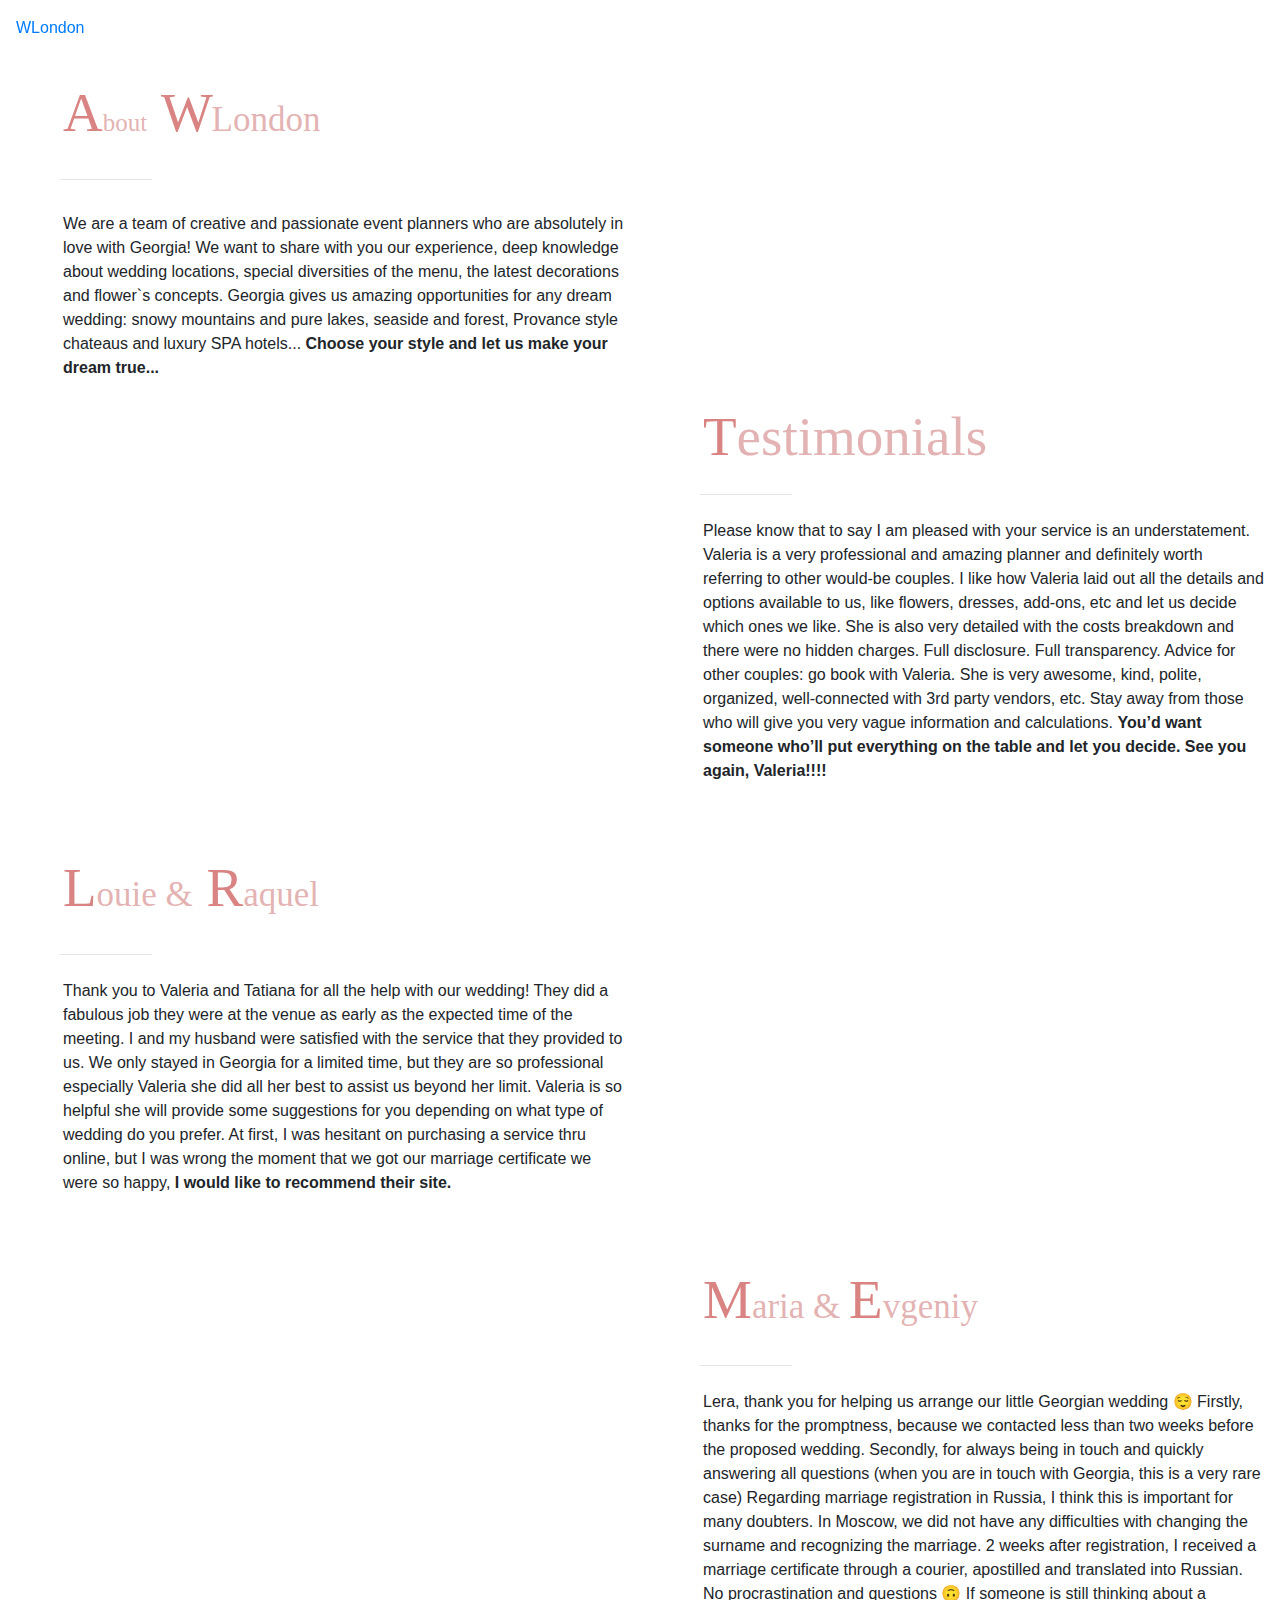
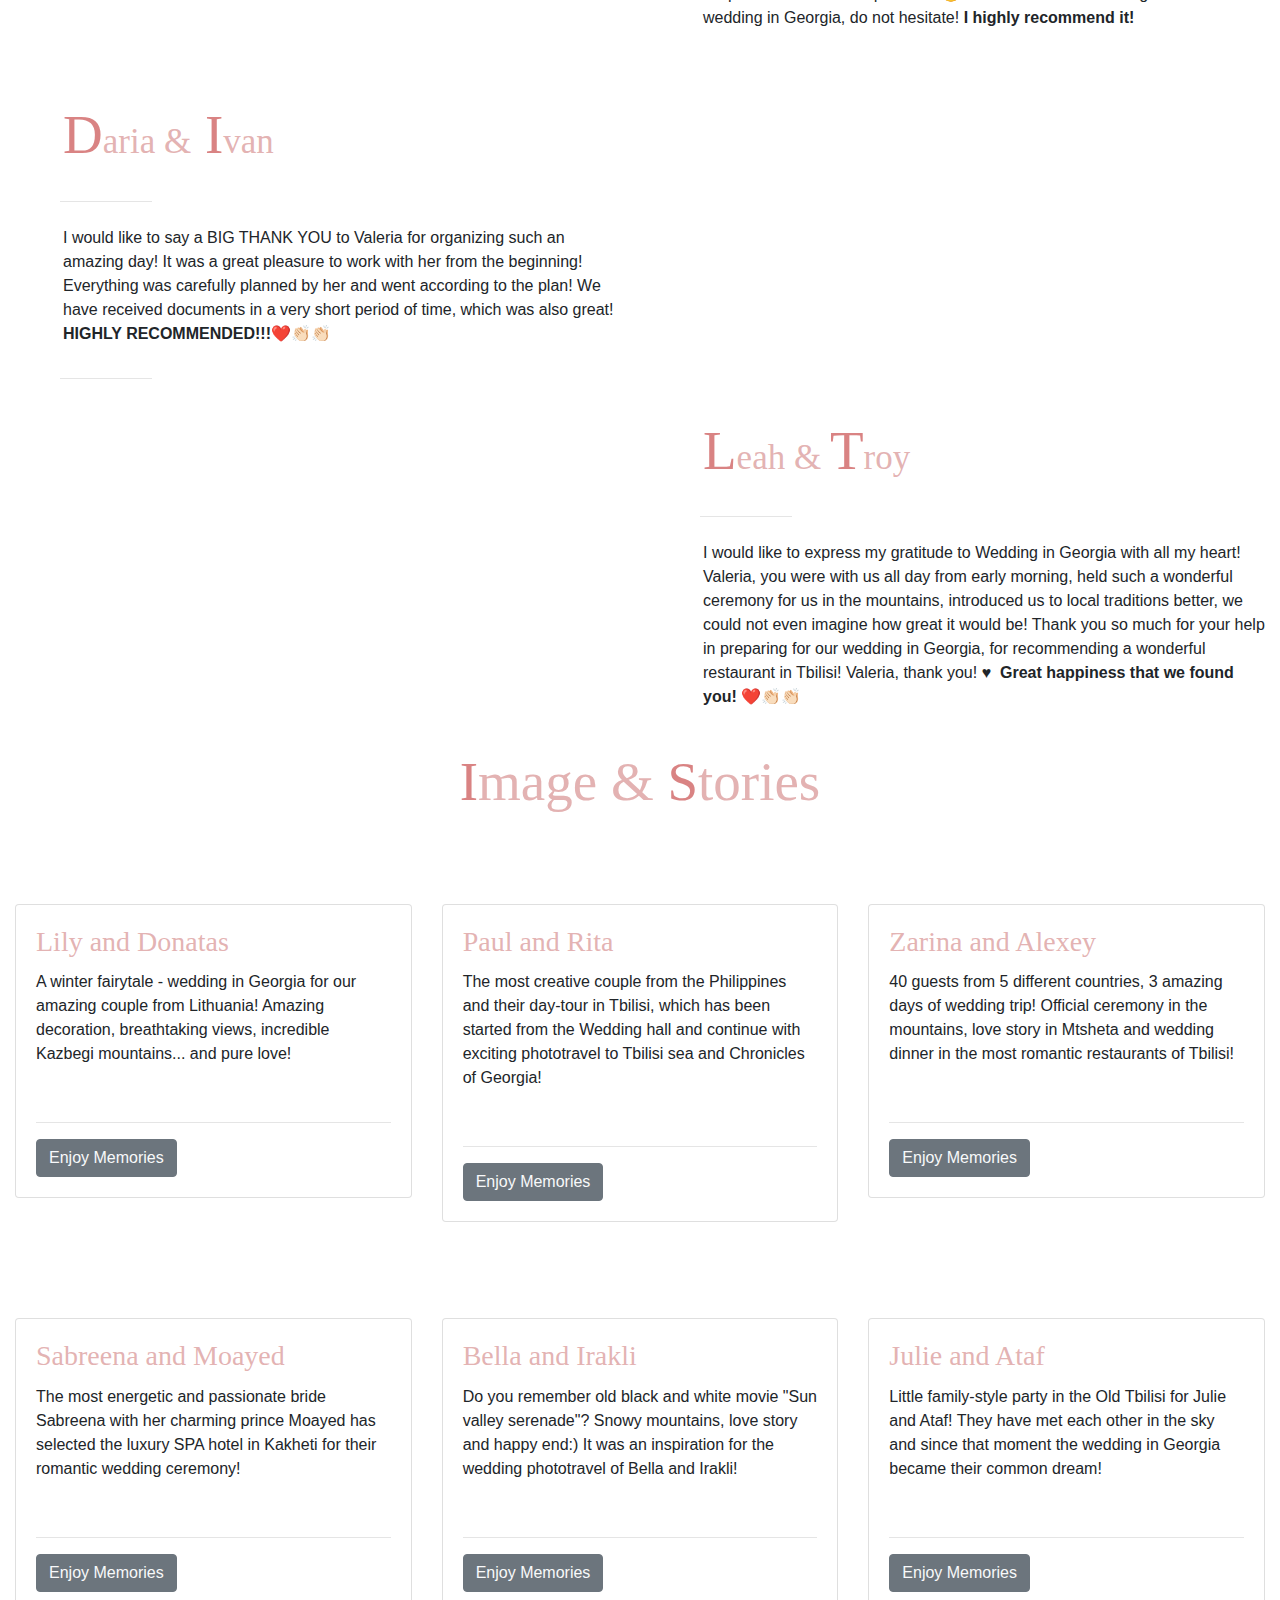
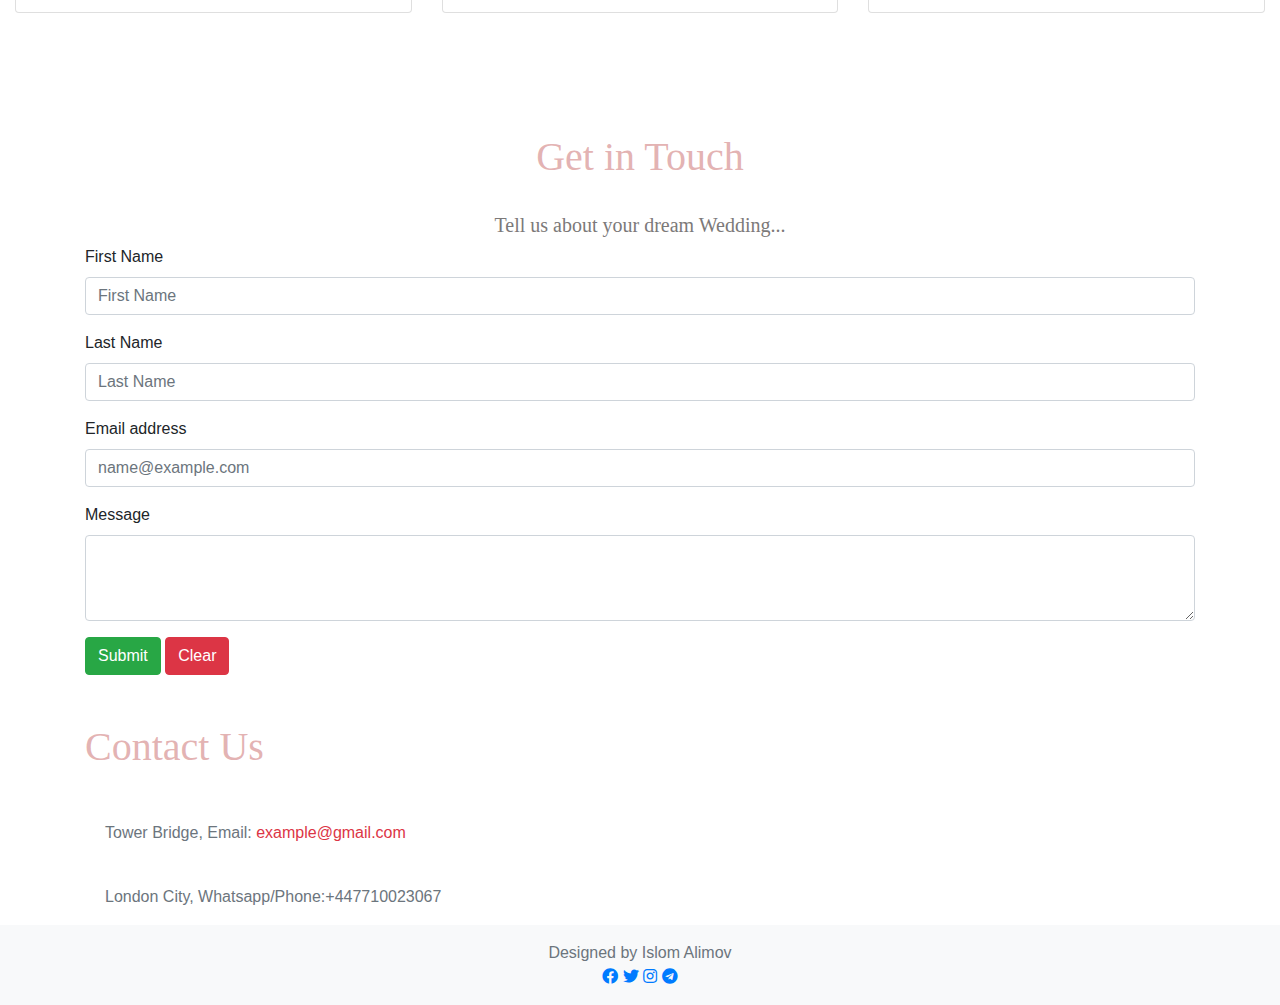
==== index.html @ 23881cc6 "new commit to new branch" ====
<!DOCTYPE html>
<html lang="en">

<head>

    <meta charset="utf-8">
    <meta name="viewport" content="width=device-width, initial-scale=1">
    <link href="https://cdn.jsdelivr.net/npm/bootstrap@5.0.1/dist/css/bootstrap.min.css" rel="stylesheet" integrity="sha384-+0n0xVW2eSR5OomGNYDnhzAbDsOXxcvSN1TPprVMTNDbiYZCxYbOOl7+AMvyTG2x" crossorigin="anonymous">
    <link rel="stylesheet" href="https://maxcdn.bootstrapcdn.com/bootstrap/4.5.2/css/bootstrap.min.css">
    <script src="https://ajax.googleapis.com/ajax/libs/jquery/3.5.1/jquery.min.js"></script>
    <script src="https://cdnjs.cloudflare.com/ajax/libs/popper.js/1.16.0/umd/popper.min.js"></script>
    <script src="https://maxcdn.bootstrapcdn.com/bootstrap/4.5.2/js/bootstrap.min.js"></script>
    <link rel="stylesheet" href="https://cdnjs.cloudflare.com/ajax/libs/font-awesome/5.15.3/css/all.min.css" referrerpolicy="no-referrer" />

    <link rel="stylesheet" href="css/style.css">
    <title>Hello, world!</title>
</head>

<body>
    <header>


        <nav class="navbar navbar-expand-md navbar-dark fixed-top navbar-scrolled ">

            <button class="navbar-toggler" data-toggle="collapse" data-target="#collapse_target">
                <span class="navbar-toggler-icon"></span>


            </button>
            <a class="logo" href="index.html">WLondon</a>

            <div class="collapse navbar-collapse justify-content-end" id="collapse_target">



                <ul class="navbar-nav px-5">
                    <li class="nav-item">
                        <a class="nav-link" href="#">Home</a>
                    </li>
                    <li class="nav-item">
                        <a class="nav-link" href="#aboutus">About Us</a>
                    </li>
                    <li class="nav-item">
                        <a class="nav-link" href="#testimonial">Testimonials</a>
                    </li>
                    <li class="nav-item">
                        <a class="nav-link" href="#image">Image</a>
                    </li>
                    <li class="nav-item">
                        <a class="nav-link" href="video.html">Video</a>
                    </li>
                    <li class="nav-item">
                        <a class="nav-link" href="#contact">Contact</a>
                    </li>
                </ul>


            </div>

        </nav>

        <!-- <style>
            .img-full {
                width: 100%;
            }
        </style> -->



        <img class="img-fluid img-full" src="./bg-image.jpg" alt="">


    </header>



    <!-- Start of 1 section -->
    <section>
        <div class="container-fluid">
            <div class="row">
                <!-- First Content -->

                <div class="col-md-6" id="aboutus">
                    <p class="ml-5 pt-5 py-2 text-dark"><span style="font-size: 55px; font-family:'Dancing Script'; color: #d47474e3;"> A<span style="font-family:'Dancing Script', cursive; font-size: 25px;color: #dfa9a9e3;">bout</span> <span style="font-family:'Dancing Script', cursive ;font-size: 55px; color: #d47474e3;">W</span>                        <span style="font-family:'Dancing Script', cursive ;font-size: 35px; color: #dfa9a9e3; margin-left: -15px;">London</span>
                        </span>

                    </p>
                    <hr class="" style="margin-left: 45px; width:15%; color:rgb(165, 91, 72);">
                    <p class="ml-5 pt-3" style="font-family: 'Montserrat', sans-serif;;">We are a team of creative and passionate event planners who are absolutely in love with Georgia! We want to share with you our experience, deep knowledge about wedding locations, special diversities of the menu, the latest decorations
                        and flower`s concepts. Georgia gives us amazing opportunities for any dream wedding: snowy mountains and pure lakes, seaside and forest, Provance style chateaus and luxury SPA hotels... <strong> Choose your style and let us make your dream
                    true...</strong>
                    </p>
                </div>


                <div class=" col-md-6">
                    <img src="./couple22.jpg" class="img-fluid px-3 pt-5 py-5" alt="">
                </div>
                <!-- second Content -->

                <div class=" col-md-6">
                    <img src="./couple3.jpg" class="img-fluid px-3 pt-5 py-5" alt="">
                </div>

                <div class="col-md-6" id="testimonial">
                    <p class="ml-5 text-dark"><span style="font-size: 55px; font-family:'Dancing Script'; color: #d47474e3;"> T<span style="font-family:'Dancing Script', cursive; font-size: 55px; color: #dfa9a9e3;">estimonials</span> </span>
                        <hr class="" style="margin-left: 45px; width:15%; color:rgb(165, 91, 72);">
                        <p class="ml-5 pt-2" style="font-family: 'Montserrat', sans-serif;">Please know that to say I am pleased with your service is an understatement. Valeria is a very professional and amazing planner and definitely worth referring to other would-be couples. I like how Valeria laid out all the details
                            and options available to us, like flowers, dresses, add-ons, etc and let us decide which ones we like. She is also very detailed with the costs breakdown and there were no hidden charges. Full disclosure. Full transparency.
                            Advice for other couples: go book with Valeria. She is very awesome, kind, polite, organized, well-connected with 3rd party vendors, etc. Stay away from those who will give you very vague information and calculations. <strong> You’d want someone
                            who’ll put everything on the table and let you decide. See you again, Valeria!!!!</strong>
                        </p>
                </div>

                <!-- Third Content -->

                <div class="col-md-6">
                    <p class="ml-5 pt-5 py-2 text-dark"><span style="font-size: 55px; font-family:'Dancing Script'; color: #d47474e3;"> L<span style="font-family:'Dancing Script', cursive; font-size: 35px;color: #dfa9a9e3;">ouie &</span> <span style="font-family:'Dancing Script', cursive ;font-size: 55px; color: #d47474e3;">R<span style="font-family:'Dancing Script', cursive; font-size: 35px;color: #dfa9a9e3;">aquel</span></span>
                        </span>
                    </p>
                    <hr class="" style="margin-left: 45px; width:15%; color:rgb(165, 91, 72);">
                    <p class="ml-5 pt-2" style="font-family: 'Montserrat', sans-serif;">Thank you to Valeria and Tatiana for all the help with our wedding! They did a fabulous job they were at the venue as early as the expected time of the meeting. I and my husband were satisfied with the service that they provided to
                        us. We only stayed in Georgia for a limited time, but they are so professional especially Valeria she did all her best to assist us beyond her limit. Valeria is so helpful she will provide some suggestions for you depending on
                        what type of wedding do you prefer. At first, I was hesitant on purchasing a service thru online, but I was wrong the moment that we got our marriage certificate we were so happy, <strong> I would like to recommend their site.</strong>
                    </p>
                </div>

                <div class=" col-md-6 " id="#">


                    <img src="./couple4.jpg" class="img-fluid px-3 pt-5 py-5" alt="">
                </div>
                <!-- Fourth Content -->

                <div class=" col-md-6 ">


                    <img src="./couple5.jpg" class="img-fluid px-3 pt-5 py-5" alt="">
                </div>

                <div class="col-md-6">
                    <p class="ml-5 pt-5 py-2 text-dark"><span style="font-size: 55px; font-family:'Dancing Script'; color: #d47474e3;"> M<span style="font-family:'Dancing Script', cursive; font-size: 35px;color: #dfa9a9e3;">aria & </span> <span style="font-family:'Dancing Script', cursive ;font-size: 55px; color: #d47474e3;"> E<span style="font-family:'Dancing Script', cursive; font-size: 35px;color: #dfa9a9e3;">vgeniy</span>                        </span>
                        </span>
                    </p>
                    <hr class="" style="margin-left: 45px; width:15%; color:rgb(165, 91, 72);">
                    <p class="ml-5 pt-2" style="font-family: 'Montserrat', sans-serif;">Lera, thank you for helping us arrange our little Georgian wedding 😌 Firstly, thanks for the promptness, because we contacted less than two weeks before the proposed wedding. Secondly, for always being in touch and quickly answering
                        all questions (when you are in touch with Georgia, this is a very rare case) Regarding marriage registration in Russia, I think this is important for many doubters. In Moscow, we did not have any difficulties with changing the
                        surname and recognizing the marriage. 2 weeks after registration, I received a marriage certificate through a courier, apostilled and translated into Russian. No procrastination and questions 🙃 If someone is still thinking about
                        a wedding in Georgia, do not hesitate! <strong> I highly recommend it!</strong>
                    </p>
                </div>

                <!-- fifth content -->
                <div class="col-md-6">
                    <p class="ml-5 pt-5 py-2 text-dark"><span style="font-size: 55px; font-family:'Dancing Script'; color: #d47474e3;"> D<span style="font-family:'Dancing Script', cursive; font-size: 35px;color: #dfa9a9e3;">aria &</span> <span style="font-family:'Dancing Script', cursive ;font-size: 55px; color: #d47474e3;">I<span style="font-family:'Dancing Script', cursive; font-size: 35px;color: #dfa9a9e3;">van</span>                        </span>
                        </span>
                    </p>
                    <hr class="" style="margin-left: 45px; width:15%; color:rgb(165, 91, 72);">
                    <p class="ml-5 pt-2" style="font-family: 'Montserrat', sans-serif;">I would like to say a BIG THANK YOU to Valeria for organizing such an amazing day! It was a great pleasure to work with her from the beginning! Everything was carefully planned by her and went according to the plan! We have received
                        documents in a very short period of time, which was also great!
                        <strong> HIGHLY RECOMMENDED!!!❤️👏🏻👏🏻</strong>
                    </p>
                </div>

                <div class=" col-md-6 ">


                    <img src="./couple6.jpg" class="img-fluid px-3 pt-5 py-5" alt="">
                </div>

                <!-- last testimon -->

                <div class=" col-md-6 ">

                    <hr class="" style="margin-left: 45px; width:15%; color:rgb(165, 91, 72);">
                    <img src="./couple2.jpg" class="img-fluid px-3 pt-5 py-5" alt="">
                </div>

                <div class="col-md-6">
                    <p class="ml-5 pt-5 py-2 text-dark"><span style="font-size: 55px; font-family:'Dancing Script'; color: #d47474e3;"> L<span style="font-family:'Dancing Script', cursive; font-size: 35px;color: #dfa9a9e3;">eah & </span><span style="font-family:'Dancing Script', cursive ;font-size: 55px; color: #d47474e3;">T<span style="font-family:'Dancing Script', cursive; font-size: 35px;color:#dfa9a9e3;">roy</span>
                        </span>
                        </span>
                    </p>
                    <hr class="" style="margin-left: 45px; width:15%; color:rgb(165, 91, 72);">
                    <p class="ml-5 pt-2" style="font-family: 'Montserrat', sans-serif;">I would like to express my gratitude to Wedding in Georgia with all my heart! Valeria, you were with us all day from early morning, held such a wonderful ceremony for us in the mountains, introduced us to local traditions better, we
                        could not even imagine how great it would be! Thank you so much for your help in preparing for our wedding in Georgia, for recommending a wonderful restaurant in Tbilisi! Valeria, thank you! <strong> ♥ ️ Great happiness that we found you! ❤️👏🏻👏🏻</strong>

                    </p>
                </div>
            </div>
        </div>
    </section>
    <!-- End of First section -->


    <!-- Start of second section -->

    <section>

        <div class="container-fluid" id="image">
            <p class="text-center py-3"><span style="font-size: 55px; font-family:'Dancing Script'; color: #d47474e3;"> I<span style="font-family:'Dancing Script', cursive; font-size: 55px; color: #dfa9a9e3;">mage & </span><span style="font-size: 55px; font-family:'Dancing Script'; color: #d47474e3;"> S<span style="font-family:'Dancing Script', cursive; font-size: 55px; color: #dfa9a9e3;">tories</span>

                </span>

                <div class="row">
                    <div class="col-md-4 py-5">

                        <div class="card">
                            <img src="images/img1.jpg" class="card-img-top" alt="">
                            <div class="card-body">
                                <h3 class="card-title" style="font-family: 'Dancing Script'; color: #dfa9a9e3;">Lily and Donatas</h3>
                                <p class="card-text" style="font-family: 'Montserrat', sans-serif;">A winter fairytale - wedding in Georgia for our amazing couple from Lithuania! Amazing decoration, breathtaking views, incredible Kazbegi mountains... and pure love!</p>
                            </div>
                            <div class="card-body">
                                <hr class="" style=" width:100%; color:rgb(165, 91, 72);">
                                <button type="button" class="btn btn-secondary"> <a href="image.html" class="card-link text-light">Enjoy Memories</a></button>
                            </div>


                        </div>
                    </div>
                    <!-- Second card -->
                    <div class="col-md-4 py-5">

                        <div class="card">
                            <img src="images/img2.jpg" class="card-img-top" alt="">
                            <div class="card-body">
                                <h3 class="card-title" style="font-family: 'Dancing Script'; color: #dfa9a9e3;">Paul and Rita</h3>
                                <p class="card-text" style="font-family: 'Montserrat', sans-serif;">The most creative couple from the Philippines and their day-tour in Tbilisi, which has been started from the Wedding hall and continue with exciting phototravel to Tbilisi sea and Chronicles of Georgia!</p>
                            </div>
                            <div class="card-body">
                                <hr class="" style="margin-left: 0px; width:100%; color:rgb(165, 91, 72);">
                                <button type="button" class="btn btn-secondary"> <a href="image2.html" class="card-link text-light">Enjoy Memories</a></button>
                            </div>


                        </div>
                    </div>
                    <!-- Third card -->
                    <div class="col-md-4 py-5">

                        <div class="card">
                            <img src="images/img3.jpg" class="card-img-top" alt="">
                            <div class="card-body">
                                <h3 class="card-title" style="font-family: 'Dancing Script'; color: #dfa9a9e3;">Zarina and Alexey</h3>
                                <p class="card-text" style="font-family: 'Montserrat', sans-serif;">40 guests from 5 different countries, 3 amazing days of wedding trip! Official ceremony in the mountains, love story in Mtsheta and wedding dinner in the most romantic restaurants of Tbilisi!</p>
                            </div>
                            <div class="card-body">
                                <hr class="" style="margin-left: 0px; width:100%; color:rgb(165, 91, 72);">
                                <button type="button" class="btn btn-secondary"> <a href="image3.html" class="card-link text-light">Enjoy Memories</a></button>
                            </div>


                        </div>
                    </div>

                    <!-- Fourth card -->
                    <div class="col-md-4 py-5">
                        <div></div>

                        <div class="card">
                            <img src="images/img4.jpg" class="card-img-top" alt="">
                            <div class="card-body">
                                <h3 class="card-title" style="font-family: 'Dancing Script'; color: #dfa9a9e3;">Sabreena and Moayed</h3>
                                <p class="card-text" style="font-family: 'Montserrat', sans-serif;">The most energetic and passionate bride Sabreena with her charming prince Moayed has selected the luxury SPA hotel in Kakheti for their romantic wedding ceremony!</p>
                            </div>
                            <div class="card-body">
                                <hr class="" style="margin-left: 0px; width:100%; color:rgb(165, 91, 72);">
                                <button type="button" class="btn btn-secondary"> <a href="image4.html" class="card-link text-light">Enjoy Memories</a></button>
                            </div>


                        </div>
                    </div>

                    <!-- Fifth card -->
                    <div class="col-md-4 py-5">

                        <div class="card">
                            <img src="images/img5.jpg" class="card-img-top" alt="">
                            <div class="card-body">
                                <h3 class="card-title" style="font-family: 'Dancing Script'; color: #dfa9a9e3;">Bella and Irakli</h3>
                                <p class="card-text" style="font-family: 'Montserrat', sans-serif;">Do you remember old black and white movie "Sun valley serenade"? Snowy mountains, love story and happy end:) It was an inspiration for the wedding phototravel of Bella and Irakli!</p>
                            </div>
                            <div class="card-body">
                                <hr class="" style="margin-left: 0px; width:100%; color:rgb(165, 91, 72);">
                                <button type="button" class="btn btn-secondary"> <a href="image5.html" class="card-link text-light">Enjoy Memories</a></button>
                            </div>


                        </div>
                    </div>
                    <!-- Sixth card -->
                    <div class="col-md-4 py-5">

                        <div class="card">
                            <img src="images/img6.jpg" class="card-img-top" alt="">
                            <div class="card-body">
                                <h3 class="card-title" style="font-family: 'Dancing Script'; color: #dfa9a9e3;">Julie and Ataf</h3>
                                <p class="card-text" style="font-family: 'Montserrat', sans-serif;">Little family-style party in the Old Tbilisi for Julie and Ataf! They have met each other in the sky and since that moment the wedding in Georgia became their common dream!</p>
                            </div>
                            <div class="card-body">
                                <hr class="" style="margin-left: 0px; width:100%; color:rgb(165, 91, 72);">
                                <button type="button" class="btn btn-secondary"> <a href="image6.html" class="card-link text-light">Enjoy Memories</a></button>
                            </div>


                        </div>
                    </div>



                </div>

        </div>

    </section>


    <!-- End of second section -->

    <!-- Start of 3th section -->

    <section>


    </section>

    <!-- End of 3th section -->

    <!-- Start of 4th section -->
    <style>
         :root {
            --dancing: 'Dancing Script', cursive;
            --roboto: 'Roboto', sans-serif;
        }
        
        .gett {
            text-align: center;
            font-family: var(--dancing);
            color: #dfa9a9e3;
        }
        
        .gettt {
            text-align: center;
            color: rgb(124, 121, 121);
            margin-top: 2rem;
            font-family: var(--dancing);
        }
    </style>
    <section>

        <br><br><br>
        <h1 class="gett " id="contact">Get in Touch</h1>
        <h5 class="gettt ">Tell us about your dream Wedding...</h5>


        <div class="container">
            <form action="">
                <div class="mb-3">
                    <label for="exampleFormControlInput1" class="form-label">First Name</label>
                    <input type="name" class="form-control" id="exampleFormControlInput1" placeholder="First Name">
                </div>
                <div class="mb-3">
                    <label for="exampleFormControlInput1" class="form-label">Last Name</label>
                    <input type="name" class="form-control" id="exampleFormControlInput1" placeholder="Last Name">
                </div>
                <div class="mb-3">
                    <label for="exampleFormControlInput1" class="form-label">Email address</label>
                    <input type="email" class="form-control" id="exampleFormControlInput1" placeholder="name@example.com">
                </div>
                <div class="mb-3">
                    <label for="exampleFormControlTextarea1" class="form-label">Message</label>
                    <textarea class="form-control" id="exampleFormControlTextarea1" rows="3"></textarea>
                </div>
                <button type="button " class="btn btn-success w-auto text-center">Submit</button>
                <button type="reset" class="btn btn-danger w-auto">Clear</button>

            </form>



        </div>

        <div class="container mt-5">
            <h1 style="font-family: var(--dancing); color: #dfa9a9e3;">Contact Us</h1>

            <p style="font-family: var(--roboto); margin-left: 20px; margin-top: 50px;" class="text-secondary">Tower Bridge, <span style="font-family: var(--roboto);">Email:</span> <a href="#" class="text-danger">example@gmail.com</a></p> <br>

            <p style="font-family: var(--roboto); margin-left: 20px;" class="text-secondary">London City,
                <span></span>Whatsapp/Phone:</span>+447710023067 </p>


        </div>

    </section>

    <div>

        <footer class="bg-light text-center text-dark py-3 ">
            <span class="roboto text-secondary ">Designed by Islom Alimov</span>
            <div class="social-links ">
                <a href=" "><i class="fab fa-facebook "></i></a>
                <a href=" "><i class="fab fa-twitter "></i></a>
                <a href=" "><i class="fab fa-instagram "></i></a>
                <a href=" "><i class="fab fa-telegram "></i></a>

            </div>

        </footer>
    </div>
    <!-- End of 4th section -->

    <!-- Start of 5th section -->

    <!-- End of 5th section -->


    <script src="https://cdn.jsdelivr.net/npm/bootstrap@5.0.1/dist/js/bootstrap.bundle.min.js " integrity="sha384-gtEjrD/SeCtmISkJkNUaaKMoLD0//ElJ19smozuHV6z3Iehds+3Ulb9Bn9Plx0x4 " crossorigin="anonymous "></script>


</body>

</html>
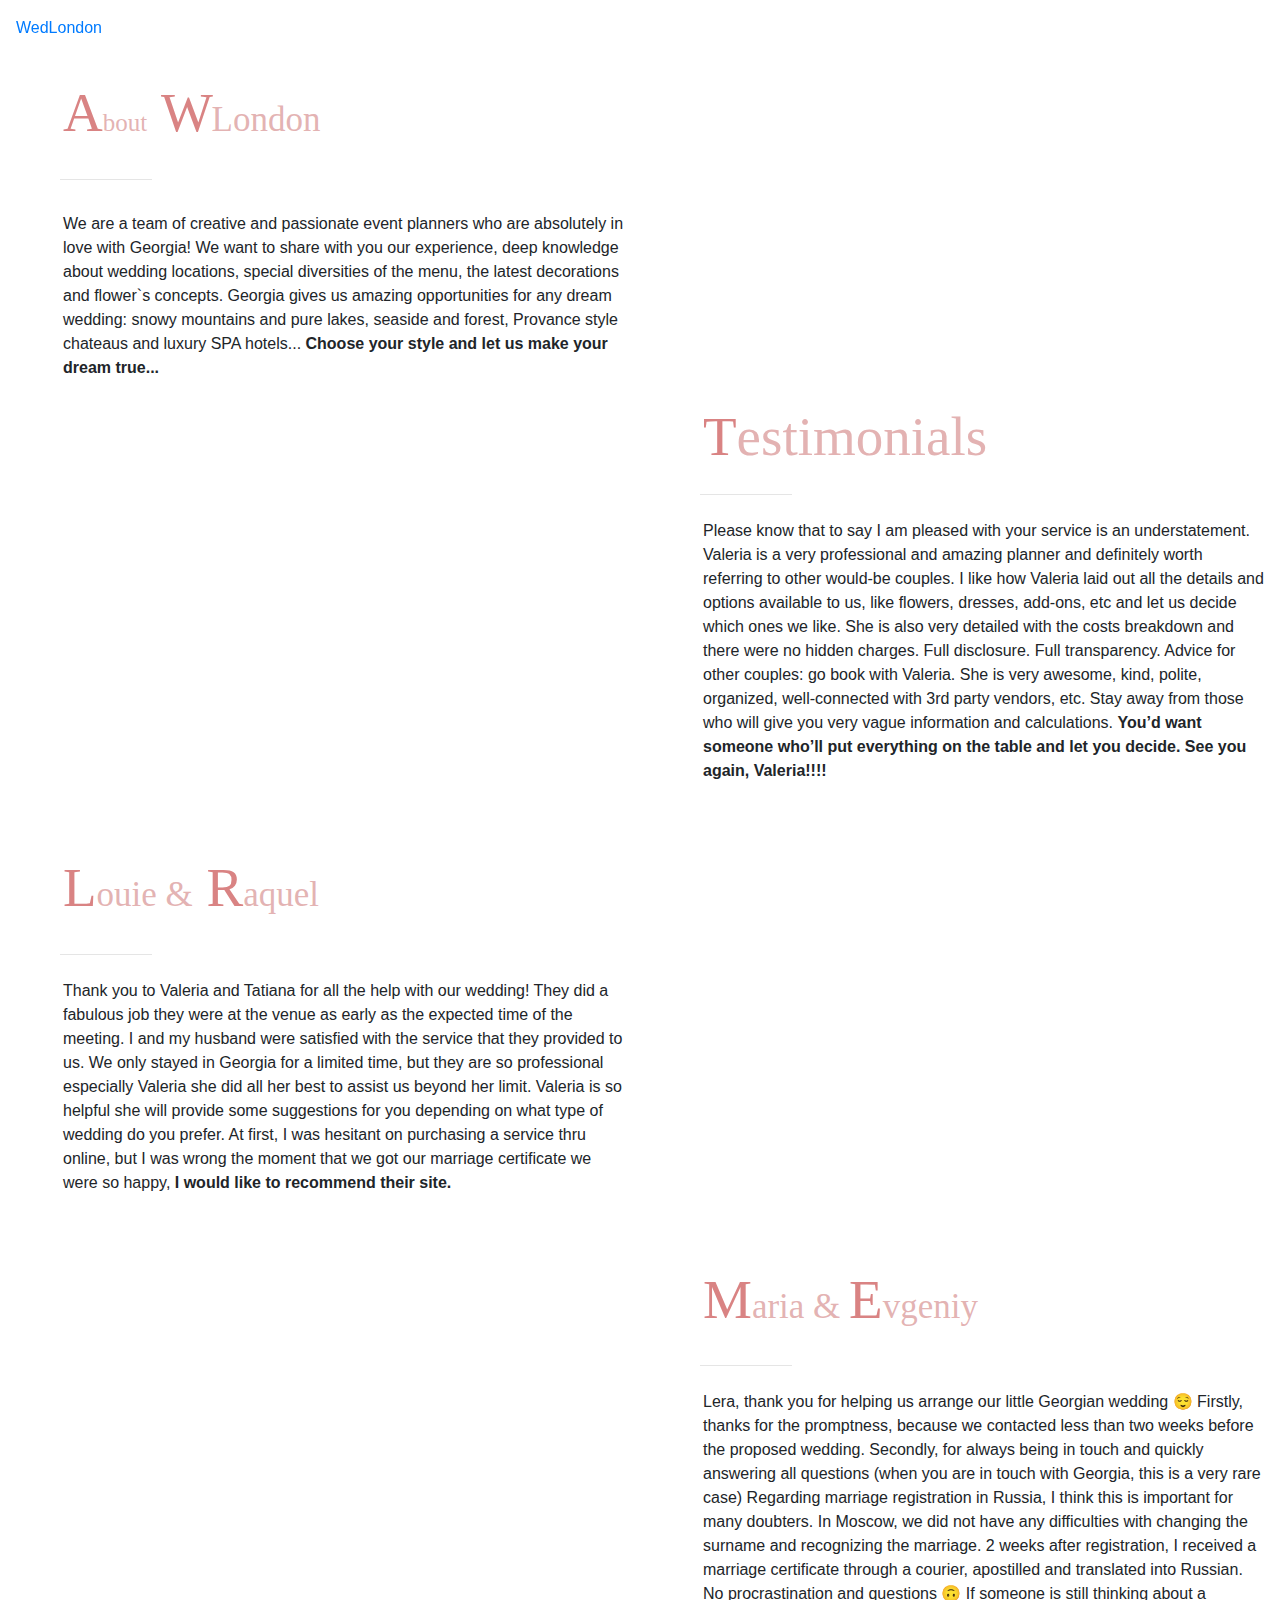
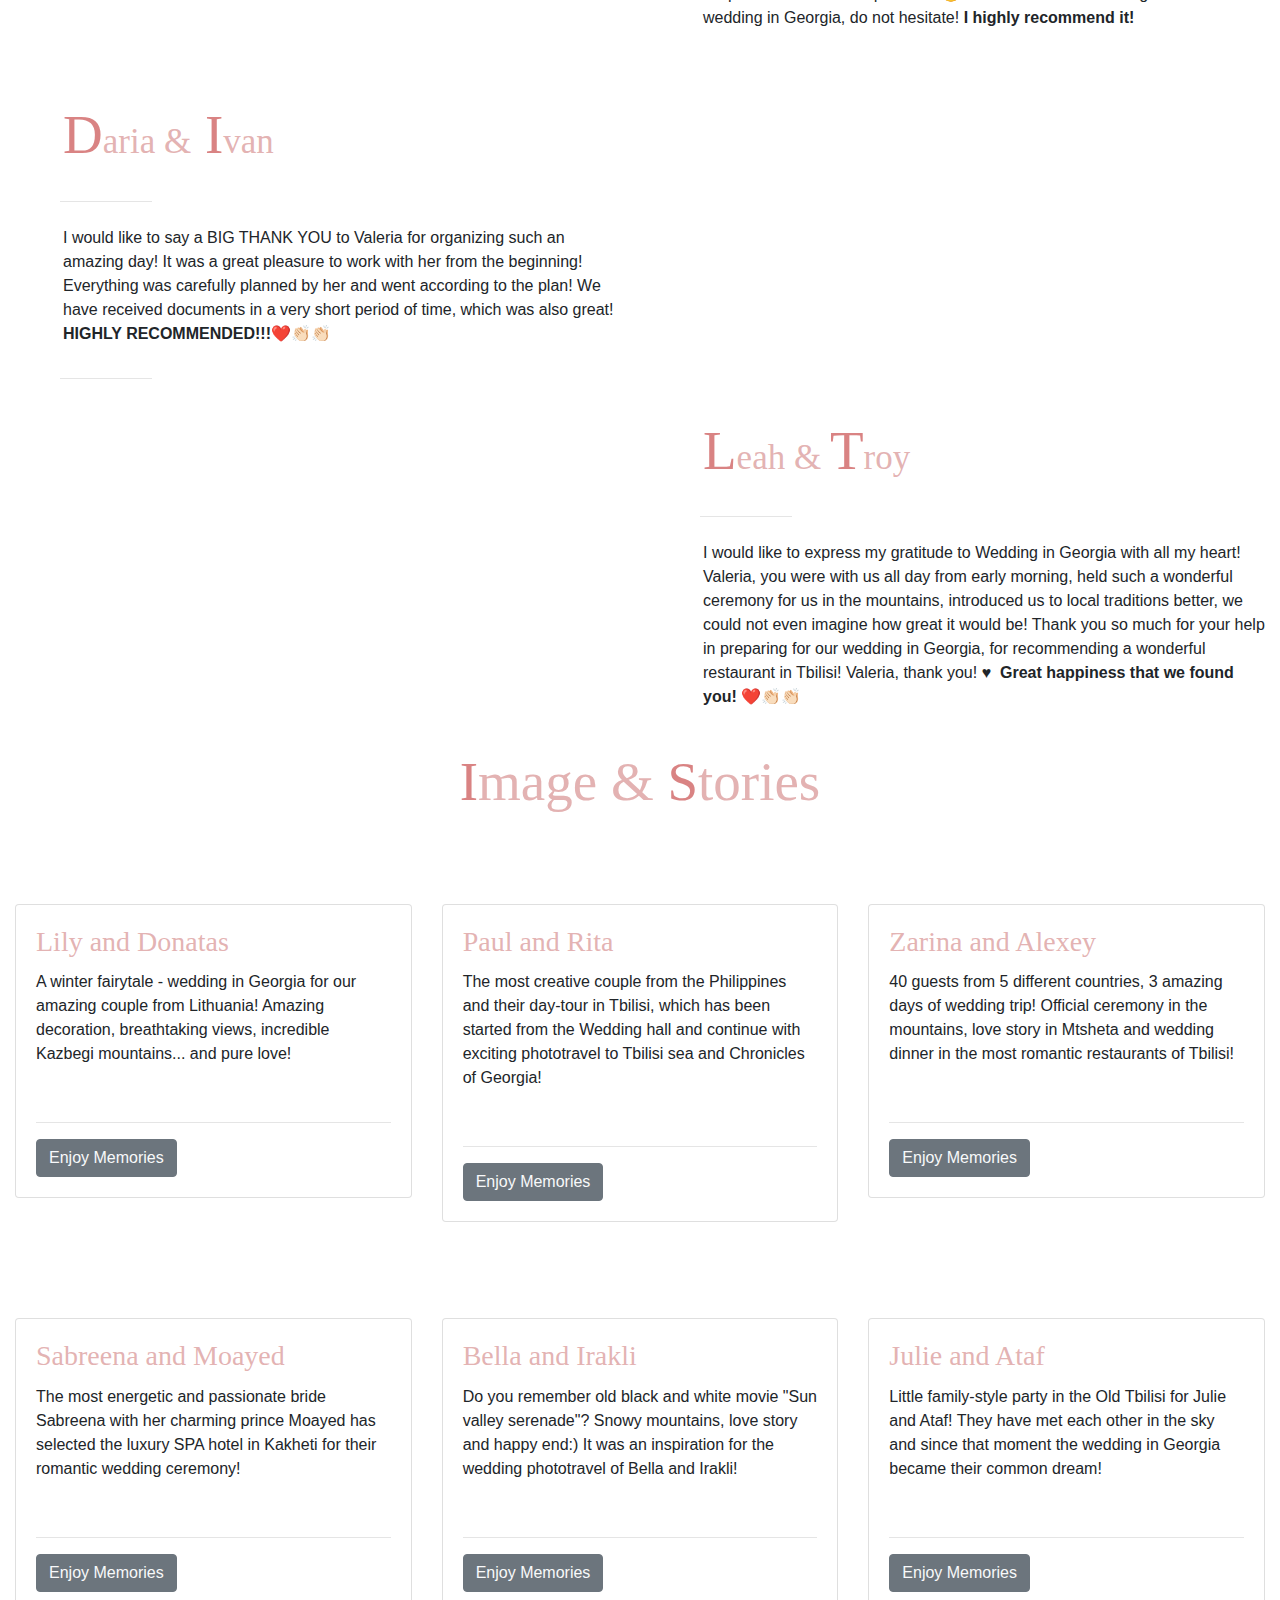
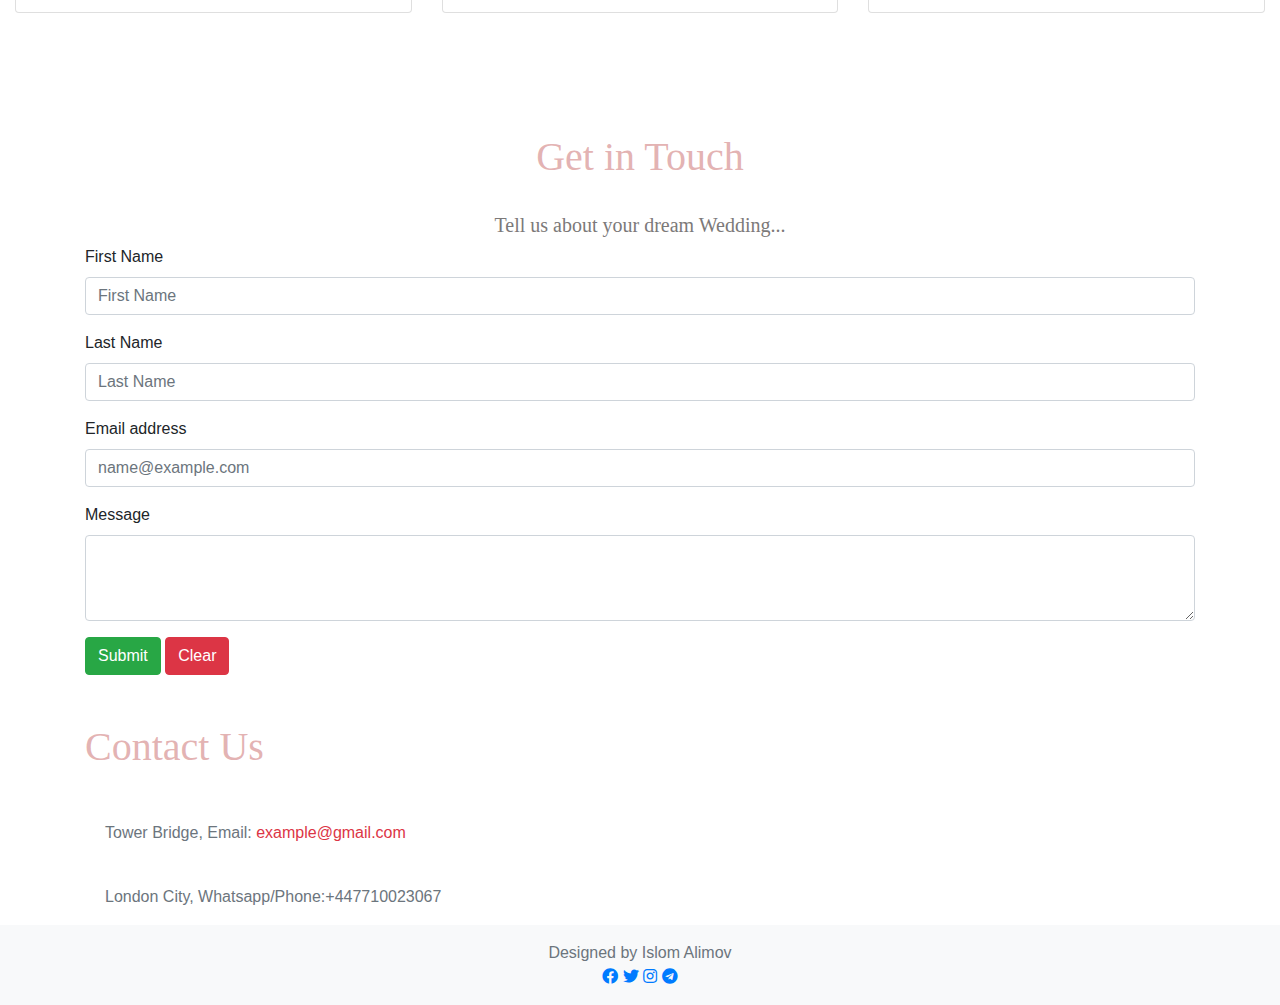
==== commit 3f05c7f0: "changed title name" ====
--- a/index.html
+++ b/index.html
@@ -27,7 +27,7 @@
 
 
             </button>
-            <a class="logo" href="index.html">WLondon</a>
+            <a class="logo" href="index.html">WedLondon</a>
 
             <div class="collapse navbar-collapse justify-content-end" id="collapse_target">
 
